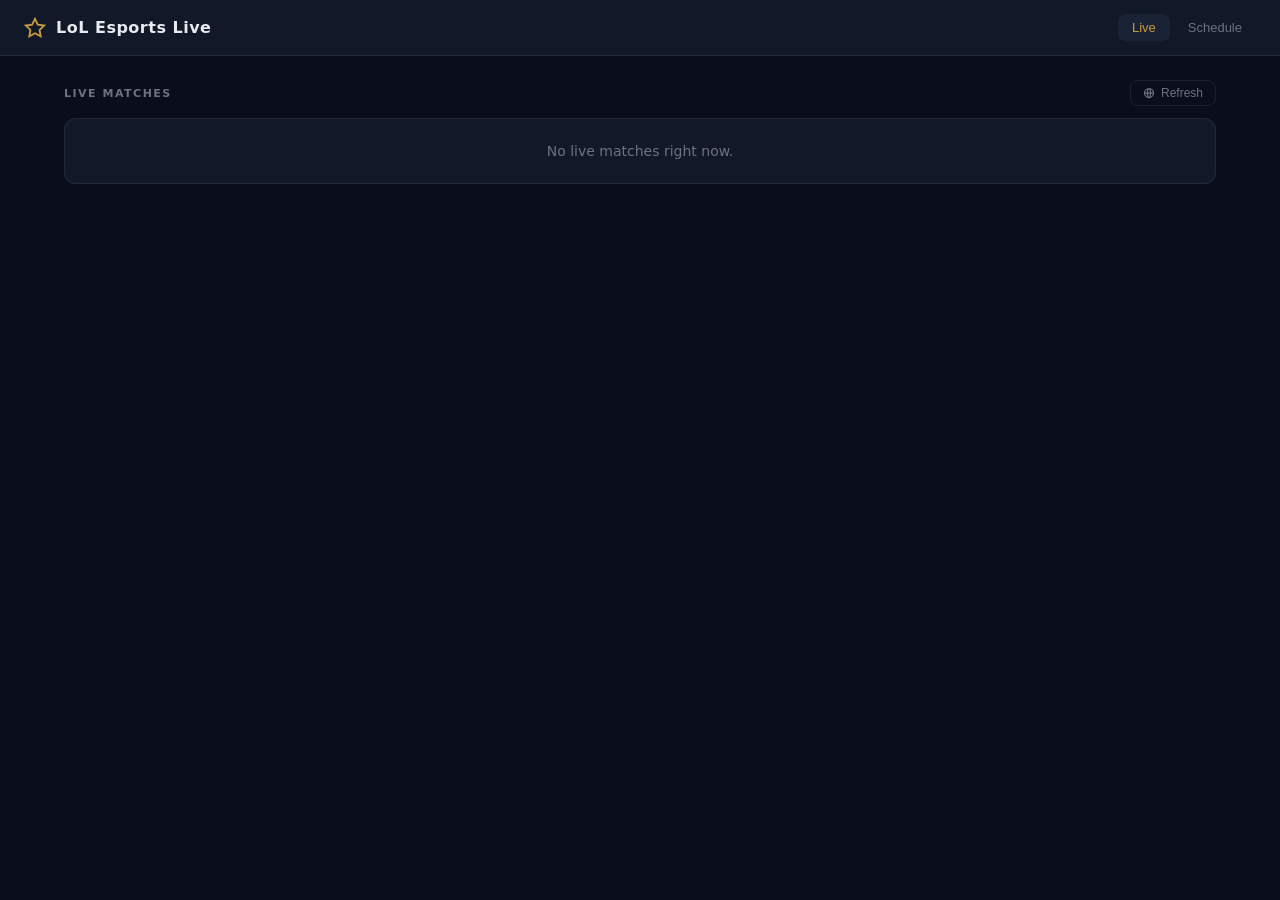
==== lol-esports-live.html @ e05da51d "live" ====
<!DOCTYPE html>
<html lang="en">
<head>
<meta charset="UTF-8">
<meta name="viewport" content="width=device-width, initial-scale=1.0">
<title>LoL Esports Live</title>
<style>
  * { margin: 0; padding: 0; box-sizing: border-box; }

  :root {
    --bg: #0a0e1a;
    --bg2: #111827;
    --bg3: #1a2235;
    --border: rgba(255,255,255,0.08);
    --text: #e8eaf0;
    --muted: #6b7280;
    --accent: #c89b3c;
    --accent2: #785a28;
    --live: #ef4444;
    --blue: #3b82f6;
    --green: #10b981;
    --purple: #8b5cf6;
    --radius: 8px;
    --radius-lg: 12px;
  }

  body {
    font-family: 'Segoe UI', system-ui, sans-serif;
    background: var(--bg);
    color: var(--text);
    min-height: 100vh;
  }

  header {
    background: var(--bg2);
    border-bottom: 1px solid var(--border);
    padding: 0 24px;
    display: flex;
    align-items: center;
    gap: 16px;
    height: 56px;
    position: sticky;
    top: 0;
    z-index: 100;
  }

  .logo {
    display: flex;
    align-items: center;
    gap: 10px;
    font-weight: 700;
    font-size: 16px;
    letter-spacing: 0.5px;
  }

  .logo svg { color: var(--accent); }

  .nav-tabs {
    display: flex;
    gap: 4px;
    margin-left: auto;
  }

  .nav-tab {
    background: none;
    border: none;
    color: var(--muted);
    cursor: pointer;
    padding: 6px 14px;
    border-radius: var(--radius);
    font-size: 13px;
    font-weight: 500;
    transition: all 0.15s;
  }

  .nav-tab:hover { background: var(--bg3); color: var(--text); }
  .nav-tab.active { background: var(--bg3); color: var(--accent); }

  .status-dot {
    width: 8px; height: 8px;
    border-radius: 50%;
    background: var(--live);
    box-shadow: 0 0 8px var(--live);
    animation: pulse 2s infinite;
    display: inline-block;
    margin-right: 6px;
  }

  @keyframes pulse {
    0%, 100% { opacity: 1; }
    50% { opacity: 0.4; }
  }

  .main { max-width: 1200px; margin: 0 auto; padding: 24px; }

  .section-title {
    font-size: 11px;
    font-weight: 600;
    letter-spacing: 1.5px;
    color: var(--muted);
    text-transform: uppercase;
    margin-bottom: 12px;
    margin-top: 28px;
  }

  .section-title:first-child { margin-top: 0; }

  .match-card {
    background: var(--bg2);
    border: 1px solid var(--border);
    border-radius: var(--radius-lg);
    padding: 16px 20px;
    margin-bottom: 8px;
    cursor: pointer;
    transition: border-color 0.15s, background 0.15s;
    position: relative;
    overflow: hidden;
  }

  .match-card:hover { border-color: rgba(255,255,255,0.18); background: var(--bg3); }
  .match-card.live-card { border-color: rgba(239,68,68,0.25); }
  .match-card.live-card:hover { border-color: rgba(239,68,68,0.45); }

  .match-card::before {
    content: '';
    position: absolute;
    left: 0; top: 0; bottom: 0;
    width: 3px;
    border-radius: 3px 0 0 3px;
    background: transparent;
  }

  .match-card.live-card::before { background: var(--live); }

  .match-top {
    display: flex;
    align-items: center;
    justify-content: space-between;
    margin-bottom: 12px;
  }

  .league-badge {
    font-size: 11px;
    font-weight: 600;
    letter-spacing: 0.8px;
    color: var(--accent);
    background: rgba(200,155,60,0.1);
    padding: 3px 8px;
    border-radius: 4px;
  }

  .live-badge {
    display: flex;
    align-items: center;
    font-size: 11px;
    font-weight: 700;
    color: var(--live);
    letter-spacing: 0.5px;
  }

  .time-badge {
    font-size: 12px;
    color: var(--muted);
  }

  .series-info {
    font-size: 11px;
    color: var(--muted);
    margin-top: 2px;
  }

  .teams-row {
    display: grid;
    grid-template-columns: 1fr auto 1fr;
    align-items: center;
    gap: 16px;
  }

  .team {
    display: flex;
    align-items: center;
    gap: 10px;
  }

  .team.right {
    flex-direction: row-reverse;
    text-align: right;
  }

  .team-icon {
    width: 36px;
    height: 36px;
    border-radius: 50%;
    background: var(--bg3);
    border: 1px solid var(--border);
    display: flex;
    align-items: center;
    justify-content: center;
    font-size: 12px;
    font-weight: 700;
    color: var(--accent);
    flex-shrink: 0;
    overflow: hidden;
  }

  .team-icon img { width: 100%; height: 100%; object-fit: contain; }

  .team-name {
    font-weight: 700;
    font-size: 15px;
  }

  .team-record {
    font-size: 11px;
    color: var(--muted);
  }

  .score-block {
    text-align: center;
    min-width: 60px;
  }

  .score {
    font-size: 22px;
    font-weight: 700;
    letter-spacing: 2px;
    color: var(--text);
  }

  .score-label {
    font-size: 10px;
    color: var(--muted);
    letter-spacing: 1px;
    text-transform: uppercase;
  }

  .game-timer {
    font-size: 12px;
    color: var(--green);
    font-variant-numeric: tabular-nums;
    margin-top: 4px;
  }

  .detail-panel {
    display: none;
    margin-top: 16px;
    padding-top: 16px;
    border-top: 1px solid var(--border);
  }

  .detail-panel.open { display: block; }

  .players-grid {
    display: grid;
    grid-template-columns: 1fr 1fr;
    gap: 16px;
  }

  .player-row {
    display: flex;
    align-items: center;
    gap: 8px;
    padding: 6px 0;
    border-bottom: 1px solid var(--border);
    font-size: 13px;
  }

  .player-row:last-child { border-bottom: none; }

  .champ-icon {
    width: 28px;
    height: 28px;
    border-radius: 4px;
    background: var(--bg3);
    overflow: hidden;
    flex-shrink: 0;
  }

  .champ-icon img { width: 100%; height: 100%; object-fit: cover; }

  .player-name { font-weight: 500; flex: 1; }

  .kda {
    font-size: 12px;
    color: var(--muted);
    font-variant-numeric: tabular-nums;
  }

  .kda span { color: var(--text); }

  .cs-gold {
    font-size: 11px;
    color: var(--muted);
    text-align: right;
  }

  .cs-gold span { color: var(--accent); }

  .items-row {
    display: flex;
    gap: 3px;
    margin-top: 4px;
  }

  .item-icon {
    width: 20px;
    height: 20px;
    border-radius: 3px;
    background: var(--bg);
    overflow: hidden;
    border: 1px solid var(--border);
  }

  .item-icon img { width: 100%; height: 100%; object-fit: cover; }

  .empty-item {
    width: 20px;
    height: 20px;
    border-radius: 3px;
    background: var(--bg);
    border: 1px solid var(--border);
    opacity: 0.3;
  }

  .bar-group {
    display: grid;
    grid-template-columns: 1fr 1fr;
    gap: 12px;
    margin-bottom: 12px;
  }

  .stat-bar { margin-bottom: 6px; }

  .stat-label {
    display: flex;
    justify-content: space-between;
    font-size: 11px;
    color: var(--muted);
    margin-bottom: 3px;
  }

  .bar-track {
    height: 4px;
    background: var(--bg3);
    border-radius: 2px;
    overflow: hidden;
  }

  .bar-fill {
    height: 100%;
    border-radius: 2px;
    transition: width 0.5s ease;
  }

  .loading {
    display: flex;
    align-items: center;
    gap: 8px;
    padding: 32px;
    color: var(--muted);
    font-size: 14px;
    justify-content: center;
  }

  .spinner {
    width: 16px;
    height: 16px;
    border: 2px solid var(--border);
    border-top-color: var(--accent);
    border-radius: 50%;
    animation: spin 0.7s linear infinite;
  }

  @keyframes spin { to { transform: rotate(360deg); } }

  .error-msg {
    background: rgba(239,68,68,0.08);
    border: 1px solid rgba(239,68,68,0.2);
    border-radius: var(--radius);
    padding: 12px 16px;
    font-size: 13px;
    color: #f87171;
    margin: 16px 0;
  }

  .refresh-btn {
    background: none;
    border: 1px solid var(--border);
    color: var(--muted);
    cursor: pointer;
    padding: 5px 12px;
    border-radius: var(--radius);
    font-size: 12px;
    margin-left: auto;
    display: flex;
    align-items: center;
    gap: 6px;
    transition: all 0.15s;
  }

  .refresh-btn:hover { border-color: rgba(255,255,255,0.2); color: var(--text); }

  .header-row {
    display: flex;
    align-items: center;
    margin-bottom: 12px;
  }

  .patch-badge {
    font-size: 11px;
    color: var(--muted);
    background: var(--bg3);
    padding: 3px 8px;
    border-radius: 4px;
    margin-left: 8px;
  }

  .empty-state {
    padding: 24px;
    text-align: center;
    color: var(--muted);
    font-size: 14px;
    background: var(--bg2);
    border: 1px solid var(--border);
    border-radius: var(--radius-lg);
  }

  .team-section-header {
    font-size: 11px;
    font-weight: 600;
    letter-spacing: 1px;
    text-transform: uppercase;
    color: var(--muted);
    margin-bottom: 8px;
  }

  .tab-content { display: none; }
  .tab-content.active { display: block; }

  .schedule-item {
    background: var(--bg2);
    border: 1px solid var(--border);
    border-radius: var(--radius-lg);
    padding: 14px 20px;
    margin-bottom: 8px;
    display: grid;
    grid-template-columns: 1fr auto 1fr auto;
    align-items: center;
    gap: 16px;
    font-size: 14px;
  }

  .schedule-time {
    text-align: right;
    font-size: 12px;
    color: var(--muted);
    min-width: 80px;
  }

  @media (max-width: 640px) {
    .players-grid { grid-template-columns: 1fr; }
    .teams-row { gap: 8px; }
    .team-name { font-size: 13px; }
    .main { padding: 16px; }
  }
</style>
</head>
<body>

<header>
  <div class="logo">
    <svg width="22" height="22" viewBox="0 0 24 24" fill="none" stroke="currentColor" stroke-width="2">
      <polygon points="12 2 15.09 8.26 22 9.27 17 14.14 18.18 21.02 12 17.77 5.82 21.02 7 14.14 2 9.27 8.91 8.26 12 2"/>
    </svg>
    LoL Esports Live
  </div>
  <div class="nav-tabs">
    <button class="nav-tab active" onclick="switchTab('live')">Live</button>
    <button class="nav-tab" onclick="switchTab('schedule')">Schedule</button>
  </div>
</header>

<div class="main">
  <div id="tab-live" class="tab-content active">
    <div class="header-row">
      <span class="section-title" style="margin:0">Live Matches</span>
      <span id="patch-badge" class="patch-badge" style="display:none"></span>
      <button class="refresh-btn" onclick="loadAll()">
        <svg width="12" height="12" viewBox="0 0 24 24" fill="none" stroke="currentColor" stroke-width="2.5">
          <path d="M21 12a9 9 0 01-9 9m9-9a9 9 0 00-9-9m9 9H3m9 9a9 9 0 01-9-9m9 9c1.66 0 3-4.03 3-9s-1.34-9-3-9m0 18c-1.66 0-3-4.03-3-9s1.34-9 3-9m-9 9a9 9 0 019-9"/>
        </svg>
        Refresh
      </button>
    </div>
    <div id="live-container"><div class="loading"><div class="spinner"></div> Loading live matches...</div></div>

    <div class="section-title" id="upcoming-title" style="display:none">Upcoming</div>
    <div id="upcoming-container"></div>

    <div class="section-title" id="recent-title" style="display:none">Recent Results</div>
    <div id="recent-container"></div>
  </div>

  <div id="tab-schedule" class="tab-content">
    <div class="header-row">
      <span class="section-title" style="margin:0">Schedule</span>
      <button class="refresh-btn" onclick="loadSchedule()">
        <svg width="12" height="12" viewBox="0 0 24 24" fill="none" stroke="currentColor" stroke-width="2.5">
          <path d="M21 12a9 9 0 01-9 9m9-9a9 9 0 00-9-9m9 9H3m9 9a9 9 0 01-9-9m9 9c1.66 0 3-4.03 3-9s-1.34-9-3-9m0 18c-1.66 0-3-4.03-3-9s1.34-9 3-9m-9 9a9 9 0 019-9"/>
        </svg>
        Refresh
      </button>
    </div>
    <div id="schedule-container"><div class="loading"><div class="spinner"></div> Loading schedule...</div></div>
  </div>
</div>

<script>
const API_PERSISTED = "https://esports-api.lolesports.com/persisted/gw"
const API_LIVE = "https://feed.lolesports.com/livestats/v1"
const API_KEY = "0TvQnueqKa5mxJntVWt0w4LpLfEkrV1Ta8rQBb9Z"
const DDRAGON = "https://ddragon.leagueoflegends.com/cdn"

let patchVersion = "14.10.1"
let activeGameTimers = {}
let livePollingInterval = null
let currentLiveGames = {}

function headers() {
  return { "x-api-key": API_KEY }
}

async function fetchJSON(url, params = {}) {
  const u = new URL(url)
  Object.entries(params).forEach(([k,v]) => u.searchParams.set(k,v))
  const r = await fetch(u.toString(), { headers: headers() })
  if (!r.ok) throw new Error(`HTTP ${r.status}`)
  return r.json()
}

async function fetchLive(url, params = {}) {
  const u = new URL(url)
  Object.entries(params).forEach(([k,v]) => u.searchParams.set(k,v))
  const r = await fetch(u.toString())
  if (!r.ok) throw new Error(`HTTP ${r.status}`)
  return r.json()
}

function getISODate10s() {
  const d = new Date()
  d.setMilliseconds(0)
  const s = d.getSeconds()
  d.setSeconds(s - (s % 10) - 60)
  return d.toISOString()
}

function formatTime(iso) {
  const d = new Date(iso)
  return d.toLocaleString('en-US', { month: 'short', day: 'numeric', hour: '2-digit', minute: '2-digit' })
}

function teamInitials(name) {
  if (!name) return '?'
  const words = name.trim().split(/\s+/)
  if (words.length >= 2) return (words[0][0] + words[1][0]).toUpperCase()
  return name.slice(0,3).toUpperCase()
}

function colorForTeam(idx) {
  return idx === 0 ? '#3b82f6' : '#ef4444'
}

function renderTeamIcon(team, size = 36) {
  const img = team?.image
  const code = team?.code || teamInitials(team?.name || '?')
  if (img) {
    return `<div class="team-icon" style="width:${size}px;height:${size}px"><img src="${img}" alt="${code}" onerror="this.style.display='none'"></div>`
  }
  return `<div class="team-icon" style="width:${size}px;height:${size}px">${code}</div>`
}

function renderChampIcon(champName) {
  if (!champName) return `<div class="champ-icon"></div>`
  const cleanName = champName.replace(/['\s]/g,'').replace(/\./g,'')
  const url = `${DDRAGON}/${patchVersion}/img/champion/${cleanName}.png`
  return `<div class="champ-icon"><img src="${url}" alt="${champName}" onerror="this.parentElement.style.background='var(--bg3)'"></div>`
}

function renderItemIcons(items = []) {
  const slots = Array(7).fill(null)
  items.forEach((id, i) => { if (i < 7) slots[i] = id })
  return slots.map(id => {
    if (!id || id === 0) return `<div class="empty-item"></div>`
    return `<div class="item-icon"><img src="${DDRAGON}/${patchVersion}/img/item/${id}.png" alt="${id}" onerror="this.style.display='none'"></div>`
  }).join('')
}

function renderKDA(kills, deaths, assists) {
  const k = kills ?? 0, d = deaths ?? 0, a = assists ?? 0
  const kda = d === 0 ? 'Perfect' : ((k + a) / d).toFixed(2)
  return `<div class="kda"><span>${k}</span>/<span style="color:var(--live)">${d}</span>/<span>${a}</span> <span style="margin-left:4px">${kda}</span></div>`
}

function renderTeamStats(teamData, color) {
  const players = teamData?.participants || []
  return `<div>
    ${players.map(p => `
    <div class="player-row">
      ${renderChampIcon(p.championId)}
      <div style="flex:1;min-width:0">
        <div style="display:flex;align-items:center;gap:6px">
          <span class="player-name">${p.summonerName || p.participantId}</span>
          ${renderKDA(p.kills, p.deaths, p.assists)}
        </div>
        <div class="items-row">
          ${renderItemIcons(p.items)}
        </div>
      </div>
      <div class="cs-gold">
        <div>${p.creepScore ?? 0} CS</div>
        <div><span>${Math.round((p.totalGold || 0)/1000)}k</span></div>
      </div>
    </div>`).join('')}
  </div>`
}

async function loadWindowData(gameId) {
  try {
    const data = await fetchLive(`${API_LIVE}/window/${gameId}`, { startingTime: getISODate10s() })
    return data
  } catch(e) {
    return null
  }
}

async function loadDetails(gameId) {
  try {
    const data = await fetchLive(`${API_LIVE}/details/${gameId}`, { startingTime: getISODate10s() })
    return data
  } catch(e) {
    return null
  }
}

function renderMatchCard(event, isLive = false, isRecent = false) {
  const match = event?.match
  if (!match) return ''
  const teams = match.teams || []
  const t1 = teams[0] || {}
  const t2 = teams[1] || {}
  const s1 = t1.result?.gameWins ?? 0
  const s2 = t2.result?.gameWins ?? 0
  const league = event?.league?.name || ''
  const startTime = event?.startTime ? formatTime(event.startTime) : ''
  const strategy = match?.strategy
  const seriesText = strategy?.type === 'bestOf' ? `Best of ${strategy.count}` : ''
  const id = match?.id || event?.id || ''

  let badgeHtml = ''
  if (isLive) badgeHtml = `<div class="live-badge"><span class="status-dot"></span>LIVE</div>`
  else if (isRecent) badgeHtml = `<div class="time-badge">${startTime}</div>`
  else badgeHtml = `<div class="time-badge">${startTime}</div>`

  return `<div class="match-card ${isLive ? 'live-card' : ''}" id="card-${id}" onclick="toggleDetail('${id}')">
    <div class="match-top">
      <div>
        <span class="league-badge">${league}</span>
        ${seriesText ? `<div class="series-info">${seriesText}</div>` : ''}
      </div>
      ${badgeHtml}
    </div>
    <div class="teams-row">
      <div class="team">
        ${renderTeamIcon(t1)}
        <div>
          <div class="team-name">${t1.code || t1.name || 'TBD'}</div>
          <div class="team-record">${t1.name || ''}</div>
        </div>
      </div>
      <div class="score-block">
        <div class="score">${s1} <span style="color:var(--muted);font-size:16px">–</span> ${s2}</div>
        ${isLive ? `<div class="game-timer" id="timer-${id}">● Live</div>` : ''}
      </div>
      <div class="team right">
        ${renderTeamIcon(t2)}
        <div>
          <div class="team-name">${t2.code || t2.name || 'TBD'}</div>
          <div class="team-record">${t2.name || ''}</div>
        </div>
      </div>
    </div>
    <div class="detail-panel" id="detail-${id}">
      <div class="loading"><div class="spinner"></div> Loading game data...</div>
    </div>
  </div>`
}

async function toggleDetail(id) {
  const panel = document.getElementById(`detail-${id}`)
  if (!panel) return
  if (panel.classList.contains('open')) {
    panel.classList.remove('open')
    return
  }
  panel.classList.add('open')
  panel.innerHTML = `<div class="loading"><div class="spinner"></div> Loading game data...</div>`

  const win = await loadWindowData(id)
  if (!win) {
    panel.innerHTML = `<div class="error-msg">Could not load live data for this game. It may have ended.</div>`
    return
  }

  const gameMetadata = win.gameMetadata
  const frames = win.frames || []
  const lastFrame = frames[frames.length - 1]

  if (!lastFrame) {
    panel.innerHTML = `<div class="error-msg">No frame data available yet.</div>`
    return
  }

  const blueTeam = lastFrame.blueTeam
  const redTeam = lastFrame.redTeam

  const blueGold = blueTeam?.totalGold || 0
  const redGold = redTeam?.totalGold || 0
  const totalGold = blueGold + redGold || 1

  const blueTowers = blueTeam?.inhibitors ?? blueTeam?.towers ?? 0
  const redTowers = redTeam?.inhibitors ?? redTeam?.towers ?? 0

  panel.innerHTML = `
    <div class="bar-group">
      <div class="stat-bar">
        <div class="stat-label"><span>Blue Gold</span><span style="color:var(--accent)">${Math.round(blueGold/1000)}k</span></div>
        <div class="bar-track"><div class="bar-fill" style="width:${Math.round(blueGold/totalGold*100)}%;background:#3b82f6"></div></div>
      </div>
      <div class="stat-bar">
        <div class="stat-label"><span>Red Gold</span><span style="color:var(--accent)">${Math.round(redGold/1000)}k</span></div>
        <div class="bar-track"><div class="bar-fill" style="width:${Math.round(redGold/totalGold*100)}%;background:#ef4444"></div></div>
      </div>
    </div>
    <div class="players-grid">
      <div>
        <div class="team-section-header" style="color:#3b82f6">Blue Side</div>
        ${renderTeamStats(blueTeam, '#3b82f6')}
      </div>
      <div>
        <div class="team-section-header" style="color:#ef4444">Red Side</div>
        ${renderTeamStats(redTeam, '#ef4444')}
      </div>
    </div>`
}

async function loadLiveMatches() {
  const container = document.getElementById('live-container')
  try {
    const data = await fetchJSON(`${API_PERSISTED}/getLive`, { hl: 'en-US' })
    const events = data?.data?.schedule?.events || []
    const live = events.filter(e => e.state === 'inProgress' || e.type === 'match')

    if (live.length === 0) {
      container.innerHTML = `<div class="empty-state">No live matches right now.</div>`
    } else {
      container.innerHTML = live.map(e => renderMatchCard(e, true)).join('')
    }
    return events
  } catch(e) {
    container.innerHTML = `<div class="error-msg">Could not load live data. API may be unavailable or blocked by CORS.</div>`
    return []
  }
}

async function loadScheduleEvents() {
  try {
    const data = await fetchJSON(`${API_PERSISTED}/getSchedule`, { hl: 'en-US' })
    const events = data?.data?.schedule?.events || []
    return events
  } catch(e) {
    return []
  }
}

async function loadAll() {
  document.getElementById('live-container').innerHTML = `<div class="loading"><div class="spinner"></div> Loading...</div>`
  document.getElementById('upcoming-container').innerHTML = ''
  document.getElementById('recent-container').innerHTML = ''
  document.getElementById('upcoming-title').style.display = 'none'
  document.getElementById('recent-title').style.display = 'none'

  const events = await loadScheduleEvents()

  const now = new Date()
  const live = events.filter(e => e.state === 'inProgress')
  const upcoming = events.filter(e => e.state === 'unstarted').slice(0, 8)
  const recent = events.filter(e => e.state === 'completed').slice(-6).reverse()

  const liveContainer = document.getElementById('live-container')
  if (live.length > 0) {
    liveContainer.innerHTML = live.map(e => renderMatchCard(e, true)).join('')
  } else {
    liveContainer.innerHTML = `<div class="empty-state">No live matches right now.</div>`
  }

  if (upcoming.length > 0) {
    document.getElementById('upcoming-title').style.display = 'block'
    document.getElementById('upcoming-container').innerHTML = upcoming.map(e => renderMatchCard(e, false, false)).join('')
  }

  if (recent.length > 0) {
    document.getElementById('recent-title').style.display = 'block'
    document.getElementById('recent-container').innerHTML = recent.map(e => renderMatchCard(e, false, true)).join('')
  }
}

async function loadSchedule() {
  const container = document.getElementById('schedule-container')
  container.innerHTML = `<div class="loading"><div class="spinner"></div> Loading...</div>`

  try {
    const data = await fetchJSON(`${API_PERSISTED}/getSchedule`, { hl: 'en-US' })
    const events = (data?.data?.schedule?.events || []).filter(e => e.type === 'match')

    if (events.length === 0) {
      container.innerHTML = `<div class="empty-state">No schedule data available.</div>`
      return
    }

    const grouped = {}
    events.forEach(e => {
      const league = e.league?.name || 'Other'
      if (!grouped[league]) grouped[league] = []
      grouped[league].push(e)
    })

    let html = ''
    Object.entries(grouped).forEach(([league, evts]) => {
      html += `<div class="section-title">${league}</div>`
      evts.slice(0, 10).forEach(e => {
        const m = e.match
        const teams = m?.teams || []
        const t1 = teams[0] || {}
        const t2 = teams[1] || {}
        const s1 = t1.result?.gameWins ?? ''
        const s2 = t2.result?.gameWins ?? ''
        const state = e.state
        const stateColor = state === 'inProgress' ? 'var(--live)' : state === 'completed' ? 'var(--muted)' : 'var(--green)'
        html += `<div class="schedule-item">
          <div style="font-weight:600">${t1.code || t1.name || 'TBD'}</div>
          <div style="text-align:center;font-variant-numeric:tabular-nums">
            ${state === 'completed' ? `<span style="font-weight:700">${s1} – ${s2}</span>` : `<span style="color:var(--muted)">vs</span>`}
          </div>
          <div style="font-weight:600;text-align:right">${t2.code || t2.name || 'TBD'}</div>
          <div class="schedule-time" style="color:${stateColor}">
            ${state === 'inProgress' ? '● LIVE' : state === 'completed' ? 'Final' : formatTime(e.startTime)}
          </div>
        </div>`
      })
    })
    container.innerHTML = html
  } catch(e) {
    container.innerHTML = `<div class="error-msg">Could not load schedule. CORS may be blocking the request — try opening this file via a local server or a CORS-friendly browser.</div>`
  }
}

async function fetchPatchVersion() {
  try {
    const r = await fetch('https://ddragon.leagueoflegends.com/api/versions.json')
    const versions = await r.json()
    if (versions && versions[0]) {
      patchVersion = versions[0]
      const badge = document.getElementById('patch-badge')
      badge.textContent = `Patch ${versions[0].split('.').slice(0,2).join('.')}`
      badge.style.display = 'inline-block'
    }
  } catch(e) {}
}

function switchTab(name) {
  document.querySelectorAll('.tab-content').forEach(t => t.classList.remove('active'))
  document.querySelectorAll('.nav-tab').forEach(t => t.classList.remove('active'))
  document.getElementById(`tab-${name}`).classList.add('active')
  event.target.classList.add('active')
  if (name === 'schedule') loadSchedule()
}

fetchPatchVersion()
loadAll()
setInterval(loadAll, 60000)
</script>
</body>
</html>
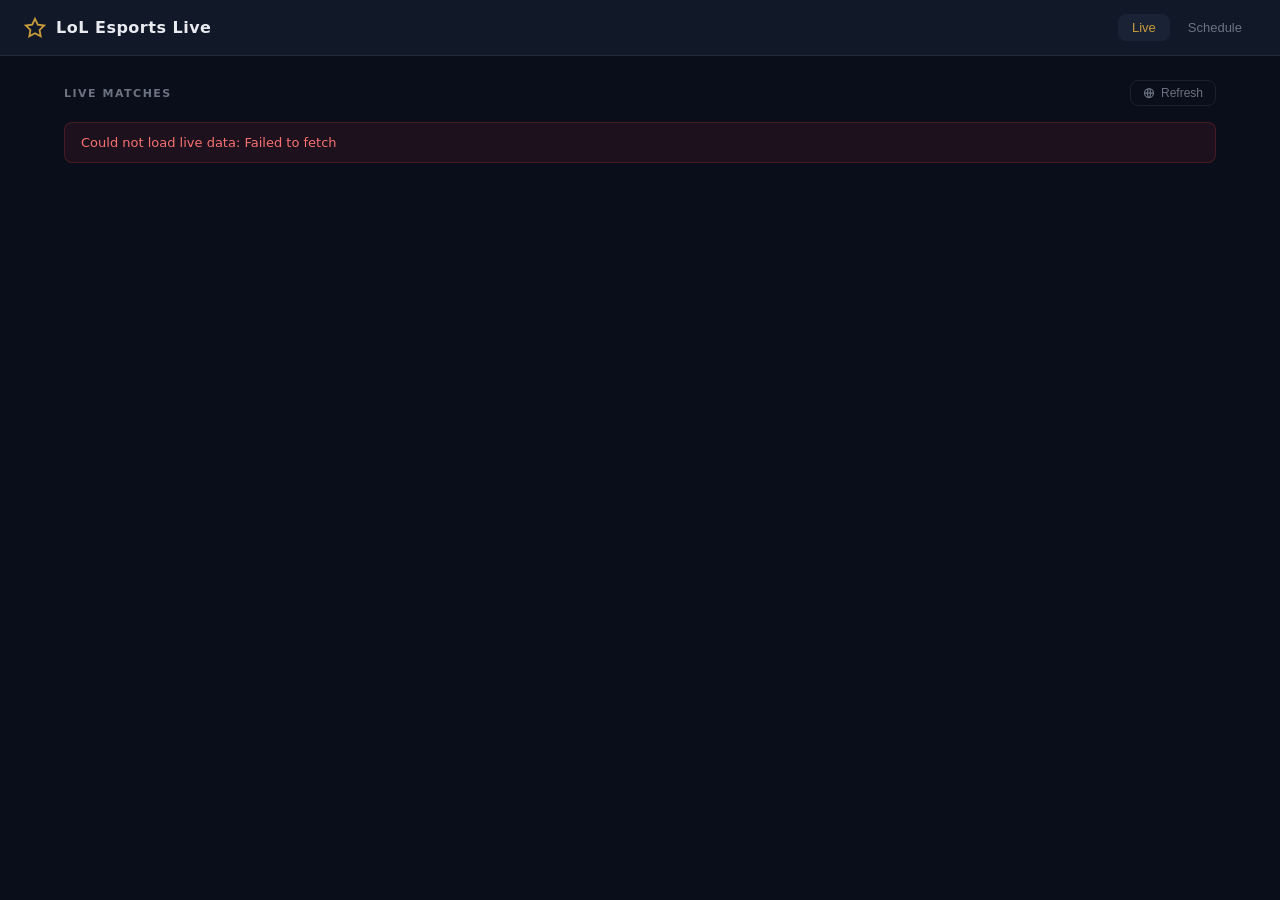
==== commit 74f77451: "Update lol-esports-live.html" ====
--- a/lol-esports-live.html
+++ b/lol-esports-live.html
@@ -517,6 +517,7 @@
 
 <script>
 const API_PERSISTED = "https://esports-api.lolesports.com/persisted/gw"
+const API_PERSISTED2 = "https://prod-relapi.ewp.gg/persisted/gw"
 const API_LIVE = "https://feed.lolesports.com/livestats/v1"
 const API_KEY = "0TvQnueqKa5mxJntVWt0w4LpLfEkrV1Ta8rQBb9Z"
 const DDRAGON = "https://ddragon.leagueoflegends.com/cdn"
@@ -530,12 +531,19 @@
   return { "x-api-key": API_KEY }
 }
 
-async function fetchJSON(url, params = {}) {
-  const u = new URL(url)
-  Object.entries(params).forEach(([k,v]) => u.searchParams.set(k,v))
-  const r = await fetch(u.toString(), { headers: headers() })
-  if (!r.ok) throw new Error(`HTTP ${r.status}`)
-  return r.json()
+async function fetchJSON(path, params = {}) {
+  const tryHost = async (host) => {
+    const u = new URL(host + '/' + path)
+    Object.entries(params).forEach(([k,v]) => u.searchParams.set(k,v))
+    const r = await fetch(u.toString(), { headers: headers() })
+    if (!r.ok) throw new Error(`HTTP ${r.status}`)
+    return r.json()
+  }
+  try {
+    return await tryHost(API_PERSISTED)
+  } catch(e) {
+    return await tryHost(API_PERSISTED2)
+  }
 }
 
 async function fetchLive(url, params = {}) {
@@ -756,7 +764,7 @@
 async function loadLiveMatches() {
   const container = document.getElementById('live-container')
   try {
-    const data = await fetchJSON(`${API_PERSISTED}/getLive`, { hl: 'en-US' })
+    const data = await fetchJSON('getLive', { hl: 'en-US' })
     const events = data?.data?.schedule?.events || []
     const live = events.filter(e => e.state === 'inProgress' || e.type === 'match')
 
@@ -774,7 +782,7 @@
 
 async function loadScheduleEvents() {
   try {
-    const data = await fetchJSON(`${API_PERSISTED}/getSchedule`, { hl: 'en-US' })
+    const data = await fetchJSON('getSchedule', { hl: 'en-US' })
     const events = data?.data?.schedule?.events || []
     return events
   } catch(e) {
@@ -789,29 +797,36 @@
   document.getElementById('upcoming-title').style.display = 'none'
   document.getElementById('recent-title').style.display = 'none'
 
-  const events = await loadScheduleEvents()
-
-  const now = new Date()
-  const live = events.filter(e => e.state === 'inProgress')
-  const upcoming = events.filter(e => e.state === 'unstarted').slice(0, 8)
-  const recent = events.filter(e => e.state === 'completed').slice(-6).reverse()
-
-  const liveContainer = document.getElementById('live-container')
-  if (live.length > 0) {
-    liveContainer.innerHTML = live.map(e => renderMatchCard(e, true)).join('')
-  } else {
-    liveContainer.innerHTML = `<div class="empty-state">No live matches right now.</div>`
-  }
-
-  if (upcoming.length > 0) {
-    document.getElementById('upcoming-title').style.display = 'block'
-    document.getElementById('upcoming-container').innerHTML = upcoming.map(e => renderMatchCard(e, false, false)).join('')
-  }
-
-  if (recent.length > 0) {
-    document.getElementById('recent-title').style.display = 'block'
-    document.getElementById('recent-container').innerHTML = recent.map(e => renderMatchCard(e, false, true)).join('')
-  }
+  // Live matches - getLive endpoint
+  try {
+    const liveData = await fetchJSON('getLive', { hl: 'en-US' })
+    const liveEvents = liveData?.data?.schedule?.events || []
+    const liveContainer = document.getElementById('live-container')
+    if (liveEvents.length > 0) {
+      liveContainer.innerHTML = liveEvents.map(e => renderMatchCard(e, true)).join('')
+    } else {
+      liveContainer.innerHTML = `<div class="empty-state">No live matches right now.</div>`
+    }
+  } catch(e) {
+    document.getElementById('live-container').innerHTML = `<div class="error-msg">Could not load live data: ${e.message}</div>`
+  }
+
+  // Schedule - upcoming and recent
+  try {
+    const schedData = await fetchJSON('getSchedule', { hl: 'en-US' })
+    const events = (schedData?.data?.schedule?.events || []).filter(e => e.type === 'match')
+    const upcoming = events.filter(e => e.state === 'unstarted').slice(0, 8)
+    const recent = events.filter(e => e.state === 'completed').slice(-6).reverse()
+
+    if (upcoming.length > 0) {
+      document.getElementById('upcoming-title').style.display = 'block'
+      document.getElementById('upcoming-container').innerHTML = upcoming.map(e => renderMatchCard(e, false, false)).join('')
+    }
+    if (recent.length > 0) {
+      document.getElementById('recent-title').style.display = 'block'
+      document.getElementById('recent-container').innerHTML = recent.map(e => renderMatchCard(e, false, true)).join('')
+    }
+  } catch(e) {}
 }
 
 async function loadSchedule() {
@@ -819,7 +834,7 @@
   container.innerHTML = `<div class="loading"><div class="spinner"></div> Loading...</div>`
 
   try {
-    const data = await fetchJSON(`${API_PERSISTED}/getSchedule`, { hl: 'en-US' })
+    const data = await fetchJSON('getSchedule', { hl: 'en-US' })
     const events = (data?.data?.schedule?.events || []).filter(e => e.type === 'match')
 
     if (events.length === 0) {
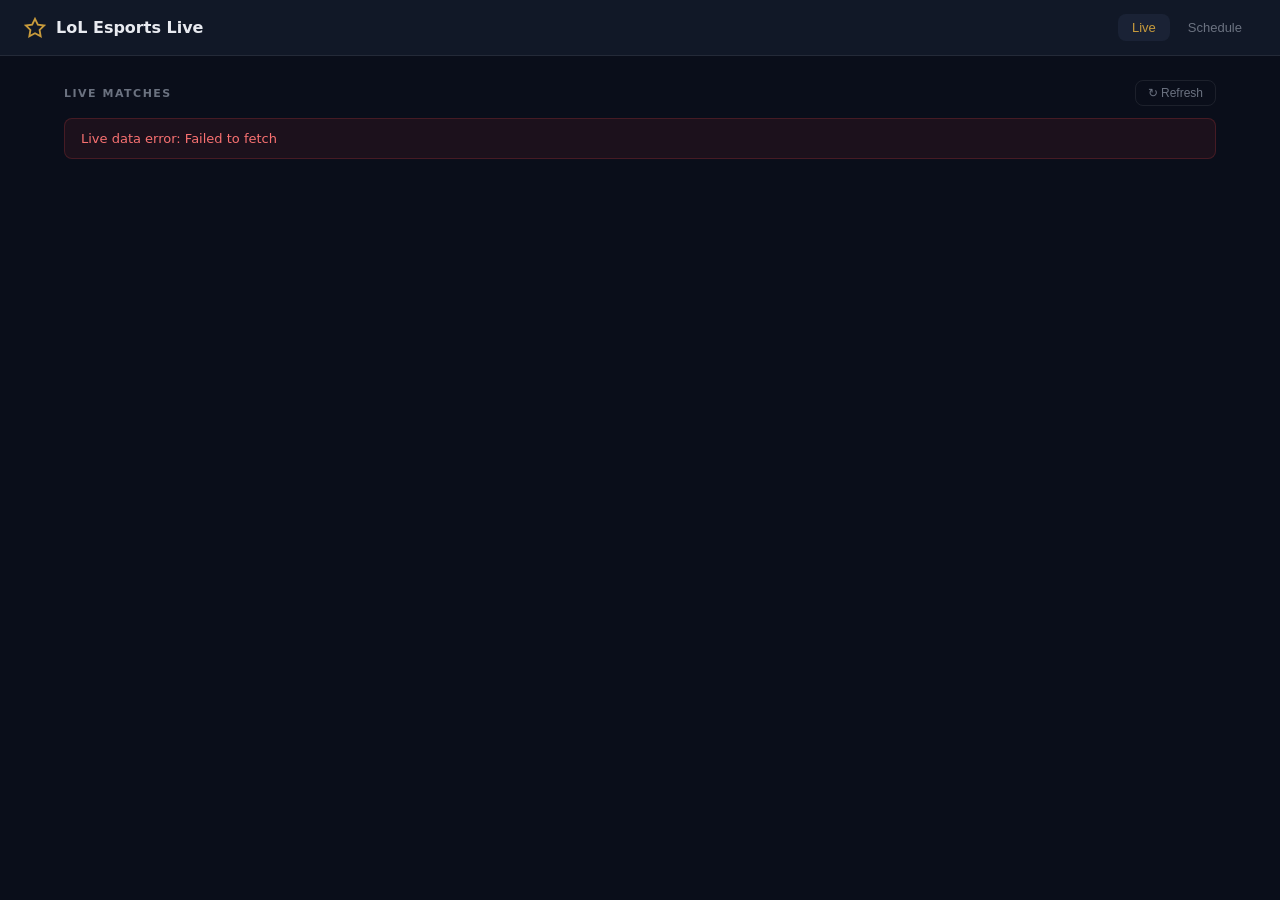
==== commit 8b0703e5: "live" ====
--- a/lol-esports-live.html
+++ b/lol-esports-live.html
@@ -5,464 +5,179 @@
 <meta name="viewport" content="width=device-width, initial-scale=1.0">
 <title>LoL Esports Live</title>
 <style>
-  * { margin: 0; padding: 0; box-sizing: border-box; }
-
-  :root {
-    --bg: #0a0e1a;
-    --bg2: #111827;
-    --bg3: #1a2235;
-    --border: rgba(255,255,255,0.08);
-    --text: #e8eaf0;
-    --muted: #6b7280;
-    --accent: #c89b3c;
-    --accent2: #785a28;
-    --live: #ef4444;
-    --blue: #3b82f6;
-    --green: #10b981;
-    --purple: #8b5cf6;
-    --radius: 8px;
-    --radius-lg: 12px;
-  }
-
-  body {
-    font-family: 'Segoe UI', system-ui, sans-serif;
-    background: var(--bg);
-    color: var(--text);
-    min-height: 100vh;
-  }
-
-  header {
-    background: var(--bg2);
-    border-bottom: 1px solid var(--border);
-    padding: 0 24px;
-    display: flex;
-    align-items: center;
-    gap: 16px;
-    height: 56px;
-    position: sticky;
-    top: 0;
-    z-index: 100;
-  }
-
-  .logo {
-    display: flex;
-    align-items: center;
-    gap: 10px;
-    font-weight: 700;
-    font-size: 16px;
-    letter-spacing: 0.5px;
-  }
-
-  .logo svg { color: var(--accent); }
-
-  .nav-tabs {
-    display: flex;
-    gap: 4px;
-    margin-left: auto;
-  }
-
-  .nav-tab {
-    background: none;
-    border: none;
-    color: var(--muted);
-    cursor: pointer;
-    padding: 6px 14px;
-    border-radius: var(--radius);
-    font-size: 13px;
-    font-weight: 500;
-    transition: all 0.15s;
-  }
-
-  .nav-tab:hover { background: var(--bg3); color: var(--text); }
-  .nav-tab.active { background: var(--bg3); color: var(--accent); }
-
-  .status-dot {
-    width: 8px; height: 8px;
-    border-radius: 50%;
-    background: var(--live);
-    box-shadow: 0 0 8px var(--live);
-    animation: pulse 2s infinite;
-    display: inline-block;
-    margin-right: 6px;
-  }
-
-  @keyframes pulse {
-    0%, 100% { opacity: 1; }
-    50% { opacity: 0.4; }
-  }
-
-  .main { max-width: 1200px; margin: 0 auto; padding: 24px; }
-
-  .section-title {
-    font-size: 11px;
-    font-weight: 600;
-    letter-spacing: 1.5px;
-    color: var(--muted);
-    text-transform: uppercase;
-    margin-bottom: 12px;
-    margin-top: 28px;
-  }
-
-  .section-title:first-child { margin-top: 0; }
-
-  .match-card {
-    background: var(--bg2);
-    border: 1px solid var(--border);
-    border-radius: var(--radius-lg);
-    padding: 16px 20px;
-    margin-bottom: 8px;
-    cursor: pointer;
-    transition: border-color 0.15s, background 0.15s;
-    position: relative;
-    overflow: hidden;
-  }
-
-  .match-card:hover { border-color: rgba(255,255,255,0.18); background: var(--bg3); }
-  .match-card.live-card { border-color: rgba(239,68,68,0.25); }
-  .match-card.live-card:hover { border-color: rgba(239,68,68,0.45); }
-
-  .match-card::before {
-    content: '';
-    position: absolute;
-    left: 0; top: 0; bottom: 0;
-    width: 3px;
-    border-radius: 3px 0 0 3px;
-    background: transparent;
-  }
-
-  .match-card.live-card::before { background: var(--live); }
-
-  .match-top {
-    display: flex;
-    align-items: center;
-    justify-content: space-between;
-    margin-bottom: 12px;
-  }
-
-  .league-badge {
-    font-size: 11px;
-    font-weight: 600;
-    letter-spacing: 0.8px;
-    color: var(--accent);
-    background: rgba(200,155,60,0.1);
-    padding: 3px 8px;
-    border-radius: 4px;
-  }
-
-  .live-badge {
-    display: flex;
-    align-items: center;
-    font-size: 11px;
-    font-weight: 700;
-    color: var(--live);
-    letter-spacing: 0.5px;
-  }
-
-  .time-badge {
-    font-size: 12px;
-    color: var(--muted);
-  }
-
-  .series-info {
-    font-size: 11px;
-    color: var(--muted);
-    margin-top: 2px;
-  }
-
-  .teams-row {
-    display: grid;
-    grid-template-columns: 1fr auto 1fr;
-    align-items: center;
-    gap: 16px;
-  }
-
-  .team {
-    display: flex;
-    align-items: center;
-    gap: 10px;
-  }
-
-  .team.right {
-    flex-direction: row-reverse;
-    text-align: right;
-  }
-
-  .team-icon {
-    width: 36px;
-    height: 36px;
-    border-radius: 50%;
-    background: var(--bg3);
-    border: 1px solid var(--border);
-    display: flex;
-    align-items: center;
-    justify-content: center;
-    font-size: 12px;
-    font-weight: 700;
-    color: var(--accent);
-    flex-shrink: 0;
-    overflow: hidden;
-  }
-
-  .team-icon img { width: 100%; height: 100%; object-fit: contain; }
-
-  .team-name {
-    font-weight: 700;
-    font-size: 15px;
-  }
-
-  .team-record {
-    font-size: 11px;
-    color: var(--muted);
-  }
-
-  .score-block {
-    text-align: center;
-    min-width: 60px;
-  }
-
-  .score {
-    font-size: 22px;
-    font-weight: 700;
-    letter-spacing: 2px;
-    color: var(--text);
-  }
-
-  .score-label {
-    font-size: 10px;
-    color: var(--muted);
-    letter-spacing: 1px;
-    text-transform: uppercase;
-  }
-
-  .game-timer {
-    font-size: 12px;
-    color: var(--green);
-    font-variant-numeric: tabular-nums;
-    margin-top: 4px;
-  }
-
-  .detail-panel {
-    display: none;
-    margin-top: 16px;
-    padding-top: 16px;
-    border-top: 1px solid var(--border);
-  }
-
-  .detail-panel.open { display: block; }
-
-  .players-grid {
-    display: grid;
-    grid-template-columns: 1fr 1fr;
-    gap: 16px;
-  }
-
-  .player-row {
-    display: flex;
-    align-items: center;
-    gap: 8px;
-    padding: 6px 0;
-    border-bottom: 1px solid var(--border);
-    font-size: 13px;
-  }
-
-  .player-row:last-child { border-bottom: none; }
-
-  .champ-icon {
-    width: 28px;
-    height: 28px;
-    border-radius: 4px;
-    background: var(--bg3);
-    overflow: hidden;
-    flex-shrink: 0;
-  }
-
-  .champ-icon img { width: 100%; height: 100%; object-fit: cover; }
-
-  .player-name { font-weight: 500; flex: 1; }
-
-  .kda {
-    font-size: 12px;
-    color: var(--muted);
-    font-variant-numeric: tabular-nums;
-  }
-
-  .kda span { color: var(--text); }
-
-  .cs-gold {
-    font-size: 11px;
-    color: var(--muted);
-    text-align: right;
-  }
-
-  .cs-gold span { color: var(--accent); }
-
-  .items-row {
-    display: flex;
-    gap: 3px;
-    margin-top: 4px;
-  }
-
-  .item-icon {
-    width: 20px;
-    height: 20px;
-    border-radius: 3px;
-    background: var(--bg);
-    overflow: hidden;
-    border: 1px solid var(--border);
-  }
-
-  .item-icon img { width: 100%; height: 100%; object-fit: cover; }
-
-  .empty-item {
-    width: 20px;
-    height: 20px;
-    border-radius: 3px;
-    background: var(--bg);
-    border: 1px solid var(--border);
-    opacity: 0.3;
-  }
-
-  .bar-group {
-    display: grid;
-    grid-template-columns: 1fr 1fr;
-    gap: 12px;
-    margin-bottom: 12px;
-  }
-
-  .stat-bar { margin-bottom: 6px; }
-
-  .stat-label {
-    display: flex;
-    justify-content: space-between;
-    font-size: 11px;
-    color: var(--muted);
-    margin-bottom: 3px;
-  }
-
-  .bar-track {
-    height: 4px;
-    background: var(--bg3);
-    border-radius: 2px;
-    overflow: hidden;
-  }
-
-  .bar-fill {
-    height: 100%;
-    border-radius: 2px;
-    transition: width 0.5s ease;
-  }
-
-  .loading {
-    display: flex;
-    align-items: center;
-    gap: 8px;
-    padding: 32px;
-    color: var(--muted);
-    font-size: 14px;
-    justify-content: center;
-  }
-
-  .spinner {
-    width: 16px;
-    height: 16px;
-    border: 2px solid var(--border);
-    border-top-color: var(--accent);
-    border-radius: 50%;
-    animation: spin 0.7s linear infinite;
-  }
-
-  @keyframes spin { to { transform: rotate(360deg); } }
-
-  .error-msg {
-    background: rgba(239,68,68,0.08);
-    border: 1px solid rgba(239,68,68,0.2);
-    border-radius: var(--radius);
-    padding: 12px 16px;
-    font-size: 13px;
-    color: #f87171;
-    margin: 16px 0;
-  }
-
-  .refresh-btn {
-    background: none;
-    border: 1px solid var(--border);
-    color: var(--muted);
-    cursor: pointer;
-    padding: 5px 12px;
-    border-radius: var(--radius);
-    font-size: 12px;
-    margin-left: auto;
-    display: flex;
-    align-items: center;
-    gap: 6px;
-    transition: all 0.15s;
-  }
-
-  .refresh-btn:hover { border-color: rgba(255,255,255,0.2); color: var(--text); }
-
-  .header-row {
-    display: flex;
-    align-items: center;
-    margin-bottom: 12px;
-  }
-
-  .patch-badge {
-    font-size: 11px;
-    color: var(--muted);
-    background: var(--bg3);
-    padding: 3px 8px;
-    border-radius: 4px;
-    margin-left: 8px;
-  }
-
-  .empty-state {
-    padding: 24px;
-    text-align: center;
-    color: var(--muted);
-    font-size: 14px;
-    background: var(--bg2);
-    border: 1px solid var(--border);
-    border-radius: var(--radius-lg);
-  }
-
-  .team-section-header {
-    font-size: 11px;
-    font-weight: 600;
-    letter-spacing: 1px;
-    text-transform: uppercase;
-    color: var(--muted);
-    margin-bottom: 8px;
-  }
-
-  .tab-content { display: none; }
-  .tab-content.active { display: block; }
-
-  .schedule-item {
-    background: var(--bg2);
-    border: 1px solid var(--border);
-    border-radius: var(--radius-lg);
-    padding: 14px 20px;
-    margin-bottom: 8px;
-    display: grid;
-    grid-template-columns: 1fr auto 1fr auto;
-    align-items: center;
-    gap: 16px;
-    font-size: 14px;
-  }
-
-  .schedule-time {
-    text-align: right;
-    font-size: 12px;
-    color: var(--muted);
-    min-width: 80px;
-  }
-
-  @media (max-width: 640px) {
-    .players-grid { grid-template-columns: 1fr; }
-    .teams-row { gap: 8px; }
-    .team-name { font-size: 13px; }
-    .main { padding: 16px; }
-  }
+* { margin:0; padding:0; box-sizing:border-box; }
+:root {
+  --bg:#0a0e1a; --bg2:#111827; --bg3:#1a2235;
+  --border:rgba(255,255,255,0.08); --text:#e8eaf0; --muted:#6b7280;
+  --accent:#c89b3c; --live:#ef4444; --blue:#3b82f6; --green:#10b981;
+  --radius:8px; --radius-lg:12px;
+}
+body { font-family:'Segoe UI',system-ui,sans-serif; background:var(--bg); color:var(--text); min-height:100vh; }
+
+header {
+  background:var(--bg2); border-bottom:1px solid var(--border);
+  padding:0 24px; display:flex; align-items:center; gap:16px;
+  height:56px; position:sticky; top:0; z-index:100;
+}
+.logo { display:flex; align-items:center; gap:10px; font-weight:700; font-size:16px; }
+.logo svg { color:var(--accent); }
+.nav-tabs { display:flex; gap:4px; margin-left:auto; }
+.nav-tab {
+  background:none; border:none; color:var(--muted); cursor:pointer;
+  padding:6px 14px; border-radius:var(--radius); font-size:13px; font-weight:500; transition:all 0.15s;
+}
+.nav-tab:hover { background:var(--bg3); color:var(--text); }
+.nav-tab.active { background:var(--bg3); color:var(--accent); }
+
+.status-dot {
+  width:8px; height:8px; border-radius:50%; background:var(--live);
+  box-shadow:0 0 8px var(--live); animation:pulse 2s infinite; display:inline-block; margin-right:6px;
+}
+@keyframes pulse { 0%,100%{opacity:1} 50%{opacity:0.4} }
+
+.main { max-width:1200px; margin:0 auto; padding:24px; }
+.section-title {
+  font-size:11px; font-weight:600; letter-spacing:1.5px; color:var(--muted);
+  text-transform:uppercase; margin-bottom:12px; margin-top:28px;
+}
+.section-title:first-child { margin-top:0; }
+
+.match-card {
+  background:var(--bg2); border:1px solid var(--border); border-radius:var(--radius-lg);
+  padding:16px 20px; margin-bottom:8px; cursor:pointer;
+  transition:border-color 0.15s,background 0.15s; position:relative; overflow:hidden;
+}
+.match-card:hover { border-color:rgba(255,255,255,0.18); background:var(--bg3); }
+.match-card.live-card { border-color:rgba(239,68,68,0.25); }
+.match-card.live-card:hover { border-color:rgba(239,68,68,0.45); }
+.match-card::before {
+  content:''; position:absolute; left:0; top:0; bottom:0;
+  width:3px; border-radius:3px 0 0 3px; background:transparent;
+}
+.match-card.live-card::before { background:var(--live); }
+
+.match-top { display:flex; align-items:center; justify-content:space-between; margin-bottom:12px; }
+.league-badge {
+  font-size:11px; font-weight:600; letter-spacing:0.8px; color:var(--accent);
+  background:rgba(200,155,60,0.1); padding:3px 8px; border-radius:4px;
+}
+.live-badge { display:flex; align-items:center; font-size:11px; font-weight:700; color:var(--live); letter-spacing:0.5px; }
+.time-badge { font-size:12px; color:var(--muted); }
+.series-info { font-size:11px; color:var(--muted); margin-top:2px; }
+
+.teams-row { display:grid; grid-template-columns:1fr auto 1fr; align-items:center; gap:16px; }
+.team { display:flex; align-items:center; gap:10px; }
+.team.right { flex-direction:row-reverse; text-align:right; }
+.team-icon {
+  width:36px; height:36px; border-radius:50%; background:var(--bg3); border:1px solid var(--border);
+  display:flex; align-items:center; justify-content:center; font-size:12px; font-weight:700;
+  color:var(--accent); flex-shrink:0; overflow:hidden;
+}
+.team-icon img { width:100%; height:100%; object-fit:contain; }
+.team-name { font-weight:700; font-size:15px; }
+.team-record { font-size:11px; color:var(--muted); }
+.score-block { text-align:center; min-width:60px; }
+.score { font-size:22px; font-weight:700; letter-spacing:2px; }
+.game-timer { font-size:12px; color:var(--green); margin-top:4px; }
+
+.detail-panel { display:none; margin-top:16px; padding-top:16px; border-top:1px solid var(--border); }
+.detail-panel.open { display:block; }
+
+/* Game tabs (Game 1 / Game 2 ...) */
+.game-tabs { display:flex; gap:6px; margin-bottom:14px; flex-wrap:wrap; }
+.game-tab {
+  background:var(--bg3); border:1px solid var(--border); border-radius:var(--radius);
+  color:var(--muted); font-size:12px; font-weight:600; padding:4px 12px;
+  cursor:pointer; transition:all 0.15s;
+}
+.game-tab:hover { color:var(--text); border-color:rgba(255,255,255,0.2); }
+.game-tab.active { color:var(--accent); border-color:var(--accent); background:rgba(200,155,60,0.08); }
+.game-tab.win { border-left:3px solid var(--green); }
+.game-tab.loss { border-left:3px solid var(--live); }
+
+.game-view { display:none; }
+.game-view.active { display:block; }
+
+/* Draft view */
+.draft-grid {
+  display:grid; grid-template-columns:1fr 1fr; gap:20px; margin-bottom:16px;
+}
+.draft-side-title {
+  font-size:11px; font-weight:700; letter-spacing:1px; text-transform:uppercase;
+  margin-bottom:10px; padding-bottom:6px; border-bottom:1px solid var(--border);
+}
+.draft-row {
+  display:flex; align-items:center; gap:8px;
+  padding:5px 0; border-bottom:1px solid rgba(255,255,255,0.04);
+}
+.draft-row:last-child { border-bottom:none; }
+.champ-icon {
+  width:32px; height:32px; border-radius:4px; background:var(--bg3); overflow:hidden; flex-shrink:0;
+}
+.champ-icon img { width:100%; height:100%; object-fit:cover; }
+.champ-name { font-size:13px; font-weight:500; flex:1; }
+.player-name-sm { font-size:11px; color:var(--muted); }
+.role-icon { font-size:10px; color:var(--muted); min-width:48px; }
+.kda-sm { font-size:12px; color:var(--muted); text-align:right; font-variant-numeric:tabular-nums; }
+.kda-sm span { color:var(--text); }
+
+/* Scoreboard stats */
+.stat-row { display:grid; grid-template-columns:1fr 80px 1fr; gap:4px; align-items:center; margin-bottom:8px; }
+.stat-bar-wrap { display:flex; align-items:center; gap:6px; }
+.stat-bar-fill-l { height:4px; border-radius:2px; background:var(--blue); flex:1; }
+.stat-bar-fill-r { height:4px; border-radius:2px; background:var(--live); flex:1; }
+.stat-label-sm { font-size:10px; color:var(--muted); text-align:center; letter-spacing:0.5px; }
+.stat-val { font-size:13px; font-weight:600; }
+.stat-val.left { text-align:right; }
+.stat-val.right { text-align:left; }
+
+/* Items row */
+.items-strip { display:flex; gap:3px; margin-top:3px; }
+.item-sm { width:20px; height:20px; border-radius:3px; background:var(--bg); border:1px solid var(--border); overflow:hidden; }
+.item-sm img { width:100%; height:100%; object-fit:cover; }
+.item-empty { width:20px; height:20px; border-radius:3px; background:var(--bg); border:1px solid var(--border); opacity:0.25; }
+
+.bar-group { display:grid; grid-template-columns:1fr 1fr; gap:12px; margin-bottom:14px; }
+.stat-bar { margin-bottom:4px; }
+.stat-label { display:flex; justify-content:space-between; font-size:11px; color:var(--muted); margin-bottom:3px; }
+.bar-track { height:4px; background:var(--bg3); border-radius:2px; overflow:hidden; }
+.bar-fill { height:100%; border-radius:2px; }
+
+.loading { display:flex; align-items:center; gap:8px; padding:28px; color:var(--muted); font-size:14px; justify-content:center; }
+.spinner { width:16px; height:16px; border:2px solid var(--border); border-top-color:var(--accent); border-radius:50%; animation:spin 0.7s linear infinite; }
+@keyframes spin { to{transform:rotate(360deg)} }
+.error-msg { background:rgba(239,68,68,0.08); border:1px solid rgba(239,68,68,0.2); border-radius:var(--radius); padding:12px 16px; font-size:13px; color:#f87171; margin:8px 0; }
+
+.refresh-btn {
+  background:none; border:1px solid var(--border); color:var(--muted); cursor:pointer;
+  padding:5px 12px; border-radius:var(--radius); font-size:12px; margin-left:auto;
+  display:flex; align-items:center; gap:6px; transition:all 0.15s;
+}
+.refresh-btn:hover { border-color:rgba(255,255,255,0.2); color:var(--text); }
+.header-row { display:flex; align-items:center; margin-bottom:12px; }
+.patch-badge { font-size:11px; color:var(--muted); background:var(--bg3); padding:3px 8px; border-radius:4px; margin-left:8px; }
+.empty-state { padding:24px; text-align:center; color:var(--muted); font-size:14px; background:var(--bg2); border:1px solid var(--border); border-radius:var(--radius-lg); }
+.tab-content { display:none; }
+.tab-content.active { display:block; }
+
+.schedule-item {
+  background:var(--bg2); border:1px solid var(--border); border-radius:var(--radius-lg);
+  padding:14px 20px; margin-bottom:8px; display:grid;
+  grid-template-columns:1fr auto 1fr auto; align-items:center; gap:16px; font-size:14px;
+}
+.schedule-time { text-align:right; font-size:12px; color:var(--muted); min-width:80px; }
+
+.bans-row { display:flex; gap:4px; margin-top:6px; flex-wrap:wrap; }
+.ban-icon { width:24px; height:24px; border-radius:3px; background:var(--bg3); overflow:hidden; position:relative; flex-shrink:0; }
+.ban-icon img { width:100%; height:100%; object-fit:cover; filter:grayscale(0.6) brightness(0.6); }
+.ban-icon::after { content:'✕'; position:absolute; inset:0; display:flex; align-items:center; justify-content:center; font-size:10px; color:rgba(255,80,80,0.9); }
+
+@media(max-width:640px) {
+  .draft-grid { grid-template-columns:1fr; }
+  .teams-row { gap:8px; }
+  .team-name { font-size:13px; }
+  .main { padding:16px; }
+}
 </style>
 </head>
 <body>
@@ -475,8 +190,8 @@
     LoL Esports Live
   </div>
   <div class="nav-tabs">
-    <button class="nav-tab active" onclick="switchTab('live')">Live</button>
-    <button class="nav-tab" onclick="switchTab('schedule')">Schedule</button>
+    <button class="nav-tab active" onclick="switchTab('live',this)">Live</button>
+    <button class="nav-tab" onclick="switchTab('schedule',this)">Schedule</button>
   </div>
 </header>
 
@@ -485,33 +200,20 @@
     <div class="header-row">
       <span class="section-title" style="margin:0">Live Matches</span>
       <span id="patch-badge" class="patch-badge" style="display:none"></span>
-      <button class="refresh-btn" onclick="loadAll()">
-        <svg width="12" height="12" viewBox="0 0 24 24" fill="none" stroke="currentColor" stroke-width="2.5">
-          <path d="M21 12a9 9 0 01-9 9m9-9a9 9 0 00-9-9m9 9H3m9 9a9 9 0 01-9-9m9 9c1.66 0 3-4.03 3-9s-1.34-9-3-9m0 18c-1.66 0-3-4.03-3-9s1.34-9 3-9m-9 9a9 9 0 019-9"/>
-        </svg>
-        Refresh
-      </button>
+      <button class="refresh-btn" onclick="loadAll()">↻ Refresh</button>
     </div>
     <div id="live-container"><div class="loading"><div class="spinner"></div> Loading live matches...</div></div>
-
     <div class="section-title" id="upcoming-title" style="display:none">Upcoming</div>
     <div id="upcoming-container"></div>
-
     <div class="section-title" id="recent-title" style="display:none">Recent Results</div>
     <div id="recent-container"></div>
   </div>
-
   <div id="tab-schedule" class="tab-content">
     <div class="header-row">
       <span class="section-title" style="margin:0">Schedule</span>
-      <button class="refresh-btn" onclick="loadSchedule()">
-        <svg width="12" height="12" viewBox="0 0 24 24" fill="none" stroke="currentColor" stroke-width="2.5">
-          <path d="M21 12a9 9 0 01-9 9m9-9a9 9 0 00-9-9m9 9H3m9 9a9 9 0 01-9-9m9 9c1.66 0 3-4.03 3-9s-1.34-9-3-9m0 18c-1.66 0-3-4.03-3-9s1.34-9 3-9m-9 9a9 9 0 019-9"/>
-        </svg>
-        Refresh
-      </button>
+      <button class="refresh-btn" onclick="loadSchedule()">↻ Refresh</button>
     </div>
-    <div id="schedule-container"><div class="loading"><div class="spinner"></div> Loading schedule...</div></div>
+    <div id="schedule-container"><div class="loading"><div class="spinner"></div> Loading...</div></div>
   </div>
 </div>
 
@@ -521,29 +223,20 @@
 const API_LIVE = "https://feed.lolesports.com/livestats/v1"
 const API_KEY = "0TvQnueqKa5mxJntVWt0w4LpLfEkrV1Ta8rQBb9Z"
 const DDRAGON = "https://ddragon.leagueoflegends.com/cdn"
-
 let patchVersion = "14.10.1"
-let activeGameTimers = {}
-let livePollingInterval = null
-let currentLiveGames = {}
-
-function headers() {
-  return { "x-api-key": API_KEY }
-}
+
+function hdrs() { return { "x-api-key": API_KEY } }
 
 async function fetchJSON(path, params = {}) {
   const tryHost = async (host) => {
     const u = new URL(host + '/' + path)
     Object.entries(params).forEach(([k,v]) => u.searchParams.set(k,v))
-    const r = await fetch(u.toString(), { headers: headers() })
+    const r = await fetch(u.toString(), { headers: hdrs() })
     if (!r.ok) throw new Error(`HTTP ${r.status}`)
     return r.json()
   }
-  try {
-    return await tryHost(API_PERSISTED)
-  } catch(e) {
-    return await tryHost(API_PERSISTED2)
-  }
+  try { return await tryHost(API_PERSISTED) }
+  catch(e) { return await tryHost(API_PERSISTED2) }
 }
 
 async function fetchLive(url, params = {}) {
@@ -554,350 +247,453 @@
   return r.json()
 }
 
-function getISODate10s() {
-  const d = new Date()
-  d.setMilliseconds(0)
-  const s = d.getSeconds()
-  d.setSeconds(s - (s % 10) - 60)
-  return d.toISOString()
-}
-
 function formatTime(iso) {
-  const d = new Date(iso)
-  return d.toLocaleString('en-US', { month: 'short', day: 'numeric', hour: '2-digit', minute: '2-digit' })
-}
-
-function teamInitials(name) {
-  if (!name) return '?'
-  const words = name.trim().split(/\s+/)
-  if (words.length >= 2) return (words[0][0] + words[1][0]).toUpperCase()
-  return name.slice(0,3).toUpperCase()
-}
-
-function colorForTeam(idx) {
-  return idx === 0 ? '#3b82f6' : '#ef4444'
-}
-
-function renderTeamIcon(team, size = 36) {
+  return new Date(iso).toLocaleString('en-US', { month:'short', day:'numeric', hour:'2-digit', minute:'2-digit' })
+}
+
+function champUrl(name) {
+  if (!name) return ''
+  const clean = name.replace(/['\s\.]/g,'').replace(/&/g,'')
+  // Special name mappings
+  const map = { "Wukong":"MonkeyKing","Nunu&Willump":"Nunu","Renata Glasc":"Renata" }
+  return `${DDRAGON}/${patchVersion}/img/champion/${map[name]||clean}.png`
+}
+
+function itemUrl(id) { return id ? `${DDRAGON}/${patchVersion}/img/item/${id}.png` : '' }
+
+function renderChampIcon(name, size=32, cls='champ-icon') {
+  return `<div class="${cls}" style="width:${size}px;height:${size}px">
+    <img src="${champUrl(name)}" alt="${name||''}" onerror="this.style.display='none'">
+  </div>`
+}
+
+function renderItems(items=[]) {
+  const slots = Array(7).fill(0)
+  items.forEach((id,i) => { if(i<7) slots[i]=id })
+  return `<div class="items-strip">${slots.map(id => id
+    ? `<div class="item-sm"><img src="${itemUrl(id)}" onerror="this.style.display='none'"></div>`
+    : `<div class="item-empty"></div>`
+  ).join('')}</div>`
+}
+
+function renderTeamIcon(team, size=36) {
+  const code = team?.code || (team?.name||'?').slice(0,3).toUpperCase()
   const img = team?.image
-  const code = team?.code || teamInitials(team?.name || '?')
-  if (img) {
-    return `<div class="team-icon" style="width:${size}px;height:${size}px"><img src="${img}" alt="${code}" onerror="this.style.display='none'"></div>`
-  }
-  return `<div class="team-icon" style="width:${size}px;height:${size}px">${code}</div>`
-}
-
-function renderChampIcon(champName) {
-  if (!champName) return `<div class="champ-icon"></div>`
-  const cleanName = champName.replace(/['\s]/g,'').replace(/\./g,'')
-  const url = `${DDRAGON}/${patchVersion}/img/champion/${cleanName}.png`
-  return `<div class="champ-icon"><img src="${url}" alt="${champName}" onerror="this.parentElement.style.background='var(--bg3)'"></div>`
-}
-
-function renderItemIcons(items = []) {
-  const slots = Array(7).fill(null)
-  items.forEach((id, i) => { if (i < 7) slots[i] = id })
-  return slots.map(id => {
-    if (!id || id === 0) return `<div class="empty-item"></div>`
-    return `<div class="item-icon"><img src="${DDRAGON}/${patchVersion}/img/item/${id}.png" alt="${id}" onerror="this.style.display='none'"></div>`
-  }).join('')
-}
-
-function renderKDA(kills, deaths, assists) {
-  const k = kills ?? 0, d = deaths ?? 0, a = assists ?? 0
-  const kda = d === 0 ? 'Perfect' : ((k + a) / d).toFixed(2)
-  return `<div class="kda"><span>${k}</span>/<span style="color:var(--live)">${d}</span>/<span>${a}</span> <span style="margin-left:4px">${kda}</span></div>`
-}
-
-function renderTeamStats(teamData, color) {
-  const players = teamData?.participants || []
-  return `<div>
-    ${players.map(p => `
-    <div class="player-row">
-      ${renderChampIcon(p.championId)}
-      <div style="flex:1;min-width:0">
-        <div style="display:flex;align-items:center;gap:6px">
-          <span class="player-name">${p.summonerName || p.participantId}</span>
-          ${renderKDA(p.kills, p.deaths, p.assists)}
-        </div>
-        <div class="items-row">
-          ${renderItemIcons(p.items)}
+  return `<div class="team-icon" style="width:${size}px;height:${size}px">
+    ${img ? `<img src="${img}" alt="${code}" onerror="this.style.display='none'">` : code}
+  </div>`
+}
+
+// ─── LIVE detail (window endpoint) ────────────────────────────────────────────
+async function renderLiveDetail(panel, matchId) {
+  panel.innerHTML = `<div class="loading"><div class="spinner"></div> Loading live data...</div>`
+  try {
+    const win = await fetchLive(`${API_LIVE}/window/${matchId}`, {
+      startingTime: getISODate10s()
+    })
+    const frames = win?.frames || []
+    const last = frames[frames.length-1]
+    if (!last) { panel.innerHTML = `<div class="error-msg">No frame data yet.</div>`; return }
+
+    const blue = last.blueTeam || {}
+    const red  = last.redTeam  || {}
+    const bg = blue.totalGold||0, rg = red.totalGold||0, tg = bg+rg||1
+
+    const renderSide = (team, color) => {
+      const players = team.participants||[]
+      return players.map(p => {
+        const k=p.kills??0, d=p.deaths??0, a=p.assists??0
+        const kda = d===0?'Perfect':((k+a)/d).toFixed(2)
+        return `<div class="draft-row">
+          ${renderChampIcon(p.championId, 32)}
+          <div style="flex:1;min-width:0">
+            <div style="display:flex;align-items:center;gap:6px">
+              <span class="champ-name">${p.summonerName||'Player'}</span>
+              <span class="kda-sm"><span>${k}</span>/<span style="color:var(--live)">${d}</span>/<span>${a}</span></span>
+            </div>
+            ${renderItems(p.items)}
+          </div>
+          <div style="text-align:right;font-size:11px;color:var(--muted)">
+            <div>${p.creepScore??0} CS</div>
+            <div style="color:var(--accent)">${Math.round((p.totalGold||0)/1000)}k</div>
+          </div>
+        </div>`
+      }).join('')
+    }
+
+    panel.innerHTML = `
+      <div class="bar-group">
+        <div class="stat-bar">
+          <div class="stat-label"><span>Blue Gold</span><span style="color:var(--accent)">${Math.round(bg/1000)}k</span></div>
+          <div class="bar-track"><div class="bar-fill" style="width:${Math.round(bg/tg*100)}%;background:var(--blue)"></div></div>
+        </div>
+        <div class="stat-bar">
+          <div class="stat-label"><span>Red Gold</span><span style="color:var(--accent)">${Math.round(rg/1000)}k</span></div>
+          <div class="bar-track"><div class="bar-fill" style="width:${Math.round(rg/tg*100)}%;background:var(--live)"></div></div>
         </div>
       </div>
-      <div class="cs-gold">
-        <div>${p.creepScore ?? 0} CS</div>
-        <div><span>${Math.round((p.totalGold || 0)/1000)}k</span></div>
+      <div class="draft-grid">
+        <div>
+          <div class="draft-side-title" style="color:var(--blue)">Blue Side</div>
+          ${renderSide(blue,'#3b82f6')}
+        </div>
+        <div>
+          <div class="draft-side-title" style="color:var(--live)">Red Side</div>
+          ${renderSide(red,'#ef4444')}
+        </div>
+      </div>`
+  } catch(e) {
+    panel.innerHTML = `<div class="error-msg">Live data unavailable: ${e.message}</div>`
+  }
+}
+
+// ─── COMPLETED detail (getEventDetails + window for each game) ────────────────
+async function renderCompletedDetail(panel, matchId) {
+  panel.innerHTML = `<div class="loading"><div class="spinner"></div> Loading match details...</div>`
+  try {
+    const evData = await fetchJSON('getEventDetails', { hl:'en-US', id:matchId })
+    const ev = evData?.data?.event
+    if (!ev) { panel.innerHTML = `<div class="error-msg">No event data.</div>`; return }
+
+    const games = ev.match?.games || []
+    const teams = ev.match?.teams || []
+
+    if (games.length === 0) { panel.innerHTML = `<div class="error-msg">No game data available.</div>`; return }
+
+    // Build tab bar
+    const tabsHtml = games.map((g,i) => {
+      const state = g.state  // completed / unneeded / inProgress
+      let cls = 'game-tab'
+      let label = `Game ${i+1}`
+      if (state === 'unneeded') { cls += ' unneeded'; label += ' -' }
+      return `<button class="game-tab" id="gtab-${matchId}-${i}" onclick="showGameTab('${matchId}',${i},${games.length})">${label}</button>`
+    }).join('')
+
+    panel.innerHTML = `
+      <div class="game-tabs">${tabsHtml}</div>
+      ${games.map((_,i) => `<div class="game-view" id="gview-${matchId}-${i}">
+        <div class="loading"><div class="spinner"></div> Loading game ${i+1}...</div>
+      </div>`).join('')}
+    `
+    // Show first valid game
+    const firstIdx = games.findIndex(g => g.state !== 'unneeded')
+    showGameTab(matchId, firstIdx >= 0 ? firstIdx : 0, games.length, games, teams)
+
+  } catch(e) {
+    panel.innerHTML = `<div class="error-msg">Could not load details: ${e.message}</div>`
+  }
+}
+
+async function showGameTab(matchId, idx, total, games, teams) {
+  // Update active tab
+  for (let i=0; i<total; i++) {
+    const t = document.getElementById(`gtab-${matchId}-${i}`)
+    if (t) t.classList.toggle('active', i===idx)
+  }
+  const view = document.getElementById(`gview-${matchId}-${idx}`)
+  if (!view) return
+  // Already loaded?
+  if (view.dataset.loaded) { view.parentElement.querySelectorAll('.game-view').forEach(v => v.classList.remove('active')); view.classList.add('active'); return }
+
+  view.parentElement.querySelectorAll('.game-view').forEach(v => v.classList.remove('active'))
+  view.classList.add('active')
+  view.innerHTML = `<div class="loading"><div class="spinner"></div> Loading game ${idx+1}...</div>`
+
+  // If called from tab click without games array, re-fetch
+  if (!games) {
+    view.innerHTML = `<div class="error-msg">Please re-open this match to load game data.</div>`
+    return
+  }
+
+  const game = games[idx]
+  if (!game || game.state === 'unneeded') {
+    view.innerHTML = `<div style="padding:16px;text-align:center;color:var(--muted);font-size:13px">This game was not played.</div>`
+    view.dataset.loaded = '1'
+    return
+  }
+
+  const gameId = game.id
+  try {
+    // Fetch window for last frame (champion + final stats)
+    const win = await fetchLive(`${API_LIVE}/window/${gameId}`)
+    const frames = win?.frames || []
+    const last = frames[frames.length-1]
+    const meta = win?.gameMetadata || {}
+
+    // Champion mappings from metadata
+    const blueParticipants = meta.blueTeamMetadata?.participantMetadata || []
+    const redParticipants  = meta.redTeamMetadata?.participantMetadata  || []
+
+    // Stats from last frame
+    const blueFrame = last?.blueTeam || {}
+    const redFrame  = last?.redTeam  || {}
+
+    // Map participantId → champ + role
+    const champMap = {}
+    ;[...blueParticipants, ...redParticipants].forEach(p => {
+      champMap[p.participantId] = { champ: p.championId, role: p.role }
+    })
+
+    // Team info
+    const t1 = teams?.[0] || {}
+    const t2 = teams?.[1] || {}
+
+    // Determine winner from frame
+    const blueWin = last?.gameState === 'finished' ? (blueFrame.totalGold > redFrame.totalGold) : null
+    // Better: check inhibitor/nexus data — but gold is proxy for now
+
+    const renderSideDetailed = (frameTeam, metaPlayers, teamInfo, sideColor) => {
+      const players = frameTeam.participants || []
+      const bans = metaPlayers.length > 0 ? [] : [] // bans come from getEventDetails games
+
+      return `
+        <div>
+          <div class="draft-side-title" style="color:${sideColor}">
+            ${renderTeamIcon(teamInfo, 18)}
+            <span style="margin-left:6px">${teamInfo?.code || teamInfo?.name || (sideColor===sideColorBlue?'Blue':'Red')}</span>
+            <span style="font-size:10px;color:var(--muted);margin-left:8px">
+              T:${frameTeam.totalTowers??0} D:${frameTeam.totalDragons??0} B:${frameTeam.totalBarons??0}
+            </span>
+          </div>
+          ${players.map(p => {
+            const meta2 = metaPlayers.find(m => m.participantId === p.participantId) || {}
+            const k=p.kills??0, d=p.deaths??0, a=p.assists??0
+            return `<div class="draft-row">
+              ${renderChampIcon(meta2.championId||p.championId, 32)}
+              <div style="flex:1;min-width:0">
+                <div style="display:flex;align-items:center;gap:6px;flex-wrap:wrap">
+                  <span class="champ-name" style="font-size:12px">${meta2.championId||'?'}</span>
+                  <span class="kda-sm"><span>${k}</span>/<span style="color:var(--live)">${d}</span>/<span>${a}</span></span>
+                  <span style="font-size:10px;color:var(--muted)">${p.creepScore??0}cs · <span style="color:var(--accent)">${Math.round((p.totalGold||0)/1000)}k</span></span>
+                </div>
+                ${renderItems(p.items)}
+              </div>
+            </div>`
+          }).join('')}
+        </div>`
+    }
+
+    const sideColorBlue = '#3b82f6'
+    const blueGold = blueFrame.totalGold||0
+    const redGold  = redFrame.totalGold||0
+    const tg = blueGold+redGold||1
+
+    view.innerHTML = `
+      <div class="bar-group" style="margin-top:8px">
+        <div class="stat-bar">
+          <div class="stat-label">
+            <span style="color:${sideColorBlue}">${t1.code||'Blue'}</span>
+            <span style="color:var(--accent)">${Math.round(blueGold/1000)}k gold</span>
+          </div>
+          <div class="bar-track"><div class="bar-fill" style="width:${Math.round(blueGold/tg*100)}%;background:${sideColorBlue}"></div></div>
+        </div>
+        <div class="stat-bar">
+          <div class="stat-label">
+            <span style="color:#ef4444">${t2.code||'Red'}</span>
+            <span style="color:var(--accent)">${Math.round(redGold/1000)}k gold</span>
+          </div>
+          <div class="bar-track"><div class="bar-fill" style="width:${Math.round(redGold/tg*100)}%;background:#ef4444"></div></div>
+        </div>
       </div>
-    </div>`).join('')}
-  </div>`
-}
-
-async function loadWindowData(gameId) {
-  try {
-    const data = await fetchLive(`${API_LIVE}/window/${gameId}`, { startingTime: getISODate10s() })
-    return data
+      <div class="draft-grid">
+        ${renderSideDetailed(blueFrame, blueParticipants, t1, sideColorBlue)}
+        ${renderSideDetailed(redFrame,  redParticipants,  t2, '#ef4444')}
+      </div>`
+
+    view.dataset.loaded = '1'
+
+    // Also try to get bans from getEventDetails game data
+    if (game.picks && game.picks.length > 0) {
+      appendDraftInfo(view, game, blueParticipants, redParticipants)
+    }
+
   } catch(e) {
-    return null
-  }
-}
-
-async function loadDetails(gameId) {
-  try {
-    const data = await fetchLive(`${API_LIVE}/details/${gameId}`, { startingTime: getISODate10s() })
-    return data
-  } catch(e) {
-    return null
-  }
-}
-
-function renderMatchCard(event, isLive = false, isRecent = false) {
+    view.innerHTML = `<div class="error-msg">Could not load game data: ${e.message}</div>`
+  }
+}
+
+function appendDraftInfo(view, game, blueP, redP) {
+  const picks = game.picks || []
+  const bans  = game.bans  || []
+  if (!bans.length && !picks.length) return
+  // bans section
+  if (bans.length) {
+    const blueBans = bans.filter(b=>b.team===100)
+    const redBans  = bans.filter(b=>b.team===200)
+    const banHtml = side => side.map(b =>
+      `<div class="ban-icon">${b.championId?`<img src="${champUrl(b.championId)}" alt="${b.championId}">`:''}</div>`
+    ).join('')
+    const existing = view.querySelector('.draft-grid')
+    if (existing) {
+      const banDiv = document.createElement('div')
+      banDiv.style = 'margin-bottom:12px'
+      banDiv.innerHTML = `
+        <div style="font-size:11px;color:var(--muted);margin-bottom:6px;text-transform:uppercase;letter-spacing:1px">Bans</div>
+        <div style="display:grid;grid-template-columns:1fr 1fr;gap:16px">
+          <div class="bans-row">${banHtml(blueBans)}</div>
+          <div class="bans-row">${banHtml(redBans)}</div>
+        </div>`
+      existing.before(banDiv)
+    }
+  }
+}
+
+// ─── Match card ───────────────────────────────────────────────────────────────
+function renderMatchCard(event, isLive=false) {
   const match = event?.match
   if (!match) return ''
-  const teams = match.teams || []
-  const t1 = teams[0] || {}
-  const t2 = teams[1] || {}
-  const s1 = t1.result?.gameWins ?? 0
-  const s2 = t2.result?.gameWins ?? 0
-  const league = event?.league?.name || ''
-  const startTime = event?.startTime ? formatTime(event.startTime) : ''
-  const strategy = match?.strategy
-  const seriesText = strategy?.type === 'bestOf' ? `Best of ${strategy.count}` : ''
-  const id = match?.id || event?.id || ''
-
-  let badgeHtml = ''
-  if (isLive) badgeHtml = `<div class="live-badge"><span class="status-dot"></span>LIVE</div>`
-  else if (isRecent) badgeHtml = `<div class="time-badge">${startTime}</div>`
-  else badgeHtml = `<div class="time-badge">${startTime}</div>`
-
-  return `<div class="match-card ${isLive ? 'live-card' : ''}" id="card-${id}" onclick="toggleDetail('${id}')">
+  const teams = match.teams||[]
+  const t1=teams[0]||{}, t2=teams[1]||{}
+  const s1=t1.result?.gameWins??0, s2=t2.result?.gameWins??0
+  const league=event?.league?.name||''
+  const startTime=event?.startTime?formatTime(event.startTime):''
+  const strategy=match?.strategy
+  const seriesText=strategy?.type==='bestOf'?`Best of ${strategy.count}`:''
+  const id=match?.id||event?.id||''
+  const isCompleted=event?.state==='completed'
+
+  let badge=''
+  if (isLive) badge=`<div class="live-badge"><span class="status-dot"></span>LIVE</div>`
+  else badge=`<div class="time-badge">${startTime}</div>`
+
+  return `<div class="match-card ${isLive?'live-card':''}" id="card-${id}" onclick="toggleDetail('${id}',${isLive},${isCompleted})">
     <div class="match-top">
       <div>
         <span class="league-badge">${league}</span>
-        ${seriesText ? `<div class="series-info">${seriesText}</div>` : ''}
+        ${seriesText?`<div class="series-info">${seriesText}</div>`:''}
       </div>
-      ${badgeHtml}
+      ${badge}
     </div>
     <div class="teams-row">
       <div class="team">
         ${renderTeamIcon(t1)}
         <div>
-          <div class="team-name">${t1.code || t1.name || 'TBD'}</div>
-          <div class="team-record">${t1.name || ''}</div>
+          <div class="team-name">${t1.code||t1.name||'TBD'}</div>
+          <div class="team-record">${t1.name||''}</div>
         </div>
       </div>
       <div class="score-block">
-        <div class="score">${s1} <span style="color:var(--muted);font-size:16px">–</span> ${s2}</div>
-        ${isLive ? `<div class="game-timer" id="timer-${id}">● Live</div>` : ''}
+        <div class="score">${s1}<span style="color:var(--muted);font-size:16px;margin:0 4px">–</span>${s2}</div>
+        ${isLive?`<div class="game-timer">● Live</div>`:''}
       </div>
       <div class="team right">
         ${renderTeamIcon(t2)}
         <div>
-          <div class="team-name">${t2.code || t2.name || 'TBD'}</div>
-          <div class="team-record">${t2.name || ''}</div>
+          <div class="team-name">${t2.code||t2.name||'TBD'}</div>
+          <div class="team-record">${t2.name||''}</div>
         </div>
       </div>
     </div>
-    <div class="detail-panel" id="detail-${id}">
-      <div class="loading"><div class="spinner"></div> Loading game data...</div>
-    </div>
+    <div class="detail-panel" id="detail-${id}"></div>
   </div>`
 }
 
-async function toggleDetail(id) {
+async function toggleDetail(id, isLive, isCompleted) {
   const panel = document.getElementById(`detail-${id}`)
   if (!panel) return
-  if (panel.classList.contains('open')) {
-    panel.classList.remove('open')
-    return
-  }
+  if (panel.classList.contains('open')) { panel.classList.remove('open'); return }
   panel.classList.add('open')
-  panel.innerHTML = `<div class="loading"><div class="spinner"></div> Loading game data...</div>`
-
-  const win = await loadWindowData(id)
-  if (!win) {
-    panel.innerHTML = `<div class="error-msg">Could not load live data for this game. It may have ended.</div>`
-    return
-  }
-
-  const gameMetadata = win.gameMetadata
-  const frames = win.frames || []
-  const lastFrame = frames[frames.length - 1]
-
-  if (!lastFrame) {
-    panel.innerHTML = `<div class="error-msg">No frame data available yet.</div>`
-    return
-  }
-
-  const blueTeam = lastFrame.blueTeam
-  const redTeam = lastFrame.redTeam
-
-  const blueGold = blueTeam?.totalGold || 0
-  const redGold = redTeam?.totalGold || 0
-  const totalGold = blueGold + redGold || 1
-
-  const blueTowers = blueTeam?.inhibitors ?? blueTeam?.towers ?? 0
-  const redTowers = redTeam?.inhibitors ?? redTeam?.towers ?? 0
-
-  panel.innerHTML = `
-    <div class="bar-group">
-      <div class="stat-bar">
-        <div class="stat-label"><span>Blue Gold</span><span style="color:var(--accent)">${Math.round(blueGold/1000)}k</span></div>
-        <div class="bar-track"><div class="bar-fill" style="width:${Math.round(blueGold/totalGold*100)}%;background:#3b82f6"></div></div>
-      </div>
-      <div class="stat-bar">
-        <div class="stat-label"><span>Red Gold</span><span style="color:var(--accent)">${Math.round(redGold/1000)}k</span></div>
-        <div class="bar-track"><div class="bar-fill" style="width:${Math.round(redGold/totalGold*100)}%;background:#ef4444"></div></div>
-      </div>
-    </div>
-    <div class="players-grid">
-      <div>
-        <div class="team-section-header" style="color:#3b82f6">Blue Side</div>
-        ${renderTeamStats(blueTeam, '#3b82f6')}
-      </div>
-      <div>
-        <div class="team-section-header" style="color:#ef4444">Red Side</div>
-        ${renderTeamStats(redTeam, '#ef4444')}
-      </div>
-    </div>`
-}
-
-async function loadLiveMatches() {
-  const container = document.getElementById('live-container')
+
+  if (isLive) {
+    await renderLiveDetail(panel, id)
+  } else if (isCompleted) {
+    await renderCompletedDetail(panel, id)
+  } else {
+    panel.innerHTML = `<div style="padding:14px;text-align:center;color:var(--muted);font-size:13px">Match hasn't started yet.</div>`
+  }
+}
+
+// ─── Data loading ─────────────────────────────────────────────────────────────
+function getISODate10s() {
+  const d=new Date(); d.setMilliseconds(0)
+  const s=d.getSeconds(); d.setSeconds(s-(s%10)-60)
+  return d.toISOString()
+}
+
+async function loadAll() {
+  document.getElementById('live-container').innerHTML=`<div class="loading"><div class="spinner"></div> Loading...</div>`
+  document.getElementById('upcoming-container').innerHTML=''
+  document.getElementById('recent-container').innerHTML=''
+  document.getElementById('upcoming-title').style.display='none'
+  document.getElementById('recent-title').style.display='none'
+
+  // Live
   try {
-    const data = await fetchJSON('getLive', { hl: 'en-US' })
-    const events = data?.data?.schedule?.events || []
-    const live = events.filter(e => e.state === 'inProgress' || e.type === 'match')
-
-    if (live.length === 0) {
-      container.innerHTML = `<div class="empty-state">No live matches right now.</div>`
-    } else {
-      container.innerHTML = live.map(e => renderMatchCard(e, true)).join('')
+    const ld = await fetchJSON('getLive', {hl:'en-US'})
+    const liveEvs = ld?.data?.schedule?.events||[]
+    const lc=document.getElementById('live-container')
+    lc.innerHTML = liveEvs.length ? liveEvs.map(e=>renderMatchCard(e,true)).join('') :
+      `<div class="empty-state">No live matches right now.</div>`
+  } catch(e) {
+    document.getElementById('live-container').innerHTML=`<div class="error-msg">Live data error: ${e.message}</div>`
+  }
+
+  // Schedule
+  try {
+    const sd = await fetchJSON('getSchedule', {hl:'en-US'})
+    const evs=(sd?.data?.schedule?.events||[]).filter(e=>e.type==='match')
+    const upcoming=evs.filter(e=>e.state==='unstarted').slice(0,8)
+    const recent=evs.filter(e=>e.state==='completed').slice(-6).reverse()
+    if (upcoming.length) {
+      document.getElementById('upcoming-title').style.display='block'
+      document.getElementById('upcoming-container').innerHTML=upcoming.map(e=>renderMatchCard(e,false)).join('')
     }
-    return events
-  } catch(e) {
-    container.innerHTML = `<div class="error-msg">Could not load live data. API may be unavailable or blocked by CORS.</div>`
-    return []
-  }
-}
-
-async function loadScheduleEvents() {
+    if (recent.length) {
+      document.getElementById('recent-title').style.display='block'
+      document.getElementById('recent-container').innerHTML=recent.map(e=>renderMatchCard(e,false)).join('')
+    }
+  } catch(e){}
+}
+
+async function loadSchedule() {
+  const c=document.getElementById('schedule-container')
+  c.innerHTML=`<div class="loading"><div class="spinner"></div> Loading...</div>`
   try {
-    const data = await fetchJSON('getSchedule', { hl: 'en-US' })
-    const events = data?.data?.schedule?.events || []
-    return events
-  } catch(e) {
-    return []
-  }
-}
-
-async function loadAll() {
-  document.getElementById('live-container').innerHTML = `<div class="loading"><div class="spinner"></div> Loading...</div>`
-  document.getElementById('upcoming-container').innerHTML = ''
-  document.getElementById('recent-container').innerHTML = ''
-  document.getElementById('upcoming-title').style.display = 'none'
-  document.getElementById('recent-title').style.display = 'none'
-
-  // Live matches - getLive endpoint
-  try {
-    const liveData = await fetchJSON('getLive', { hl: 'en-US' })
-    const liveEvents = liveData?.data?.schedule?.events || []
-    const liveContainer = document.getElementById('live-container')
-    if (liveEvents.length > 0) {
-      liveContainer.innerHTML = liveEvents.map(e => renderMatchCard(e, true)).join('')
-    } else {
-      liveContainer.innerHTML = `<div class="empty-state">No live matches right now.</div>`
-    }
-  } catch(e) {
-    document.getElementById('live-container').innerHTML = `<div class="error-msg">Could not load live data: ${e.message}</div>`
-  }
-
-  // Schedule - upcoming and recent
-  try {
-    const schedData = await fetchJSON('getSchedule', { hl: 'en-US' })
-    const events = (schedData?.data?.schedule?.events || []).filter(e => e.type === 'match')
-    const upcoming = events.filter(e => e.state === 'unstarted').slice(0, 8)
-    const recent = events.filter(e => e.state === 'completed').slice(-6).reverse()
-
-    if (upcoming.length > 0) {
-      document.getElementById('upcoming-title').style.display = 'block'
-      document.getElementById('upcoming-container').innerHTML = upcoming.map(e => renderMatchCard(e, false, false)).join('')
-    }
-    if (recent.length > 0) {
-      document.getElementById('recent-title').style.display = 'block'
-      document.getElementById('recent-container').innerHTML = recent.map(e => renderMatchCard(e, false, true)).join('')
-    }
-  } catch(e) {}
-}
-
-async function loadSchedule() {
-  const container = document.getElementById('schedule-container')
-  container.innerHTML = `<div class="loading"><div class="spinner"></div> Loading...</div>`
-
-  try {
-    const data = await fetchJSON('getSchedule', { hl: 'en-US' })
-    const events = (data?.data?.schedule?.events || []).filter(e => e.type === 'match')
-
-    if (events.length === 0) {
-      container.innerHTML = `<div class="empty-state">No schedule data available.</div>`
-      return
-    }
-
-    const grouped = {}
-    events.forEach(e => {
-      const league = e.league?.name || 'Other'
-      if (!grouped[league]) grouped[league] = []
-      grouped[league].push(e)
-    })
-
-    let html = ''
-    Object.entries(grouped).forEach(([league, evts]) => {
-      html += `<div class="section-title">${league}</div>`
-      evts.slice(0, 10).forEach(e => {
-        const m = e.match
-        const teams = m?.teams || []
-        const t1 = teams[0] || {}
-        const t2 = teams[1] || {}
-        const s1 = t1.result?.gameWins ?? ''
-        const s2 = t2.result?.gameWins ?? ''
-        const state = e.state
-        const stateColor = state === 'inProgress' ? 'var(--live)' : state === 'completed' ? 'var(--muted)' : 'var(--green)'
-        html += `<div class="schedule-item">
-          <div style="font-weight:600">${t1.code || t1.name || 'TBD'}</div>
-          <div style="text-align:center;font-variant-numeric:tabular-nums">
-            ${state === 'completed' ? `<span style="font-weight:700">${s1} – ${s2}</span>` : `<span style="color:var(--muted)">vs</span>`}
-          </div>
-          <div style="font-weight:600;text-align:right">${t2.code || t2.name || 'TBD'}</div>
-          <div class="schedule-time" style="color:${stateColor}">
-            ${state === 'inProgress' ? '● LIVE' : state === 'completed' ? 'Final' : formatTime(e.startTime)}
-          </div>
-        </div>`
+    const data=await fetchJSON('getSchedule',{hl:'en-US'})
+    const evs=(data?.data?.schedule?.events||[]).filter(e=>e.type==='match')
+    if (!evs.length){c.innerHTML=`<div class="empty-state">No schedule data.</div>`;return}
+    const grouped={}
+    evs.forEach(e=>{const l=e.league?.name||'Other';if(!grouped[l])grouped[l]=[];grouped[l].push(e)})
+    let html=''
+    Object.entries(grouped).forEach(([league,evts])=>{
+      html+=`<div class="section-title">${league}</div>`
+      evts.slice(0,12).forEach(e=>{
+        const m=e.match,ts=m?.teams||[],t1=ts[0]||{},t2=ts[1]||{}
+        const s1=t1.result?.gameWins??'',s2=t2.result?.gameWins??''
+        const st=e.state
+        const sc=st==='inProgress'?'var(--live)':st==='completed'?'var(--muted)':'var(--green)'
+        html+=`<div class="schedule-item" onclick="toggleDetail('${m?.id||e?.id}',false,${st==='completed'})" style="cursor:pointer">
+          <div style="font-weight:600">${t1.code||t1.name||'TBD'}</div>
+          <div style="text-align:center">${st==='completed'?`<b>${s1}–${s2}</b>`:`<span style="color:var(--muted)">vs</span>`}</div>
+          <div style="font-weight:600;text-align:right">${t2.code||t2.name||'TBD'}</div>
+          <div class="schedule-time" style="color:${sc}">${st==='inProgress'?'● LIVE':st==='completed'?'Final':formatTime(e.startTime)}</div>
+        </div>
+        <div class="detail-panel" id="detail-${m?.id||e?.id}" style="margin:-2px 0 6px;border-radius:0 0 var(--radius-lg) var(--radius-lg);background:var(--bg2);padding:0 20px;"></div>`
       })
     })
-    container.innerHTML = html
-  } catch(e) {
-    container.innerHTML = `<div class="error-msg">Could not load schedule. CORS may be blocking the request — try opening this file via a local server or a CORS-friendly browser.</div>`
-  }
+    c.innerHTML=html
+  } catch(e){c.innerHTML=`<div class="error-msg">Schedule error: ${e.message}</div>`}
 }
 
 async function fetchPatchVersion() {
   try {
-    const r = await fetch('https://ddragon.leagueoflegends.com/api/versions.json')
-    const versions = await r.json()
-    if (versions && versions[0]) {
-      patchVersion = versions[0]
-      const badge = document.getElementById('patch-badge')
-      badge.textContent = `Patch ${versions[0].split('.').slice(0,2).join('.')}`
-      badge.style.display = 'inline-block'
+    const r=await fetch('https://ddragon.leagueoflegends.com/api/versions.json')
+    const v=await r.json()
+    if(v?.[0]){
+      patchVersion=v[0]
+      const b=document.getElementById('patch-badge')
+      b.textContent=`Patch ${v[0].split('.').slice(0,2).join('.')}`
+      b.style.display='inline-block'
     }
-  } catch(e) {}
-}
-
-function switchTab(name) {
-  document.querySelectorAll('.tab-content').forEach(t => t.classList.remove('active'))
-  document.querySelectorAll('.nav-tab').forEach(t => t.classList.remove('active'))
+  } catch(e){}
+}
+
+function switchTab(name,btn) {
+  document.querySelectorAll('.tab-content').forEach(t=>t.classList.remove('active'))
+  document.querySelectorAll('.nav-tab').forEach(t=>t.classList.remove('active'))
   document.getElementById(`tab-${name}`).classList.add('active')
-  event.target.classList.add('active')
-  if (name === 'schedule') loadSchedule()
+  btn.classList.add('active')
+  if(name==='schedule') loadSchedule()
 }
 
 fetchPatchVersion()
